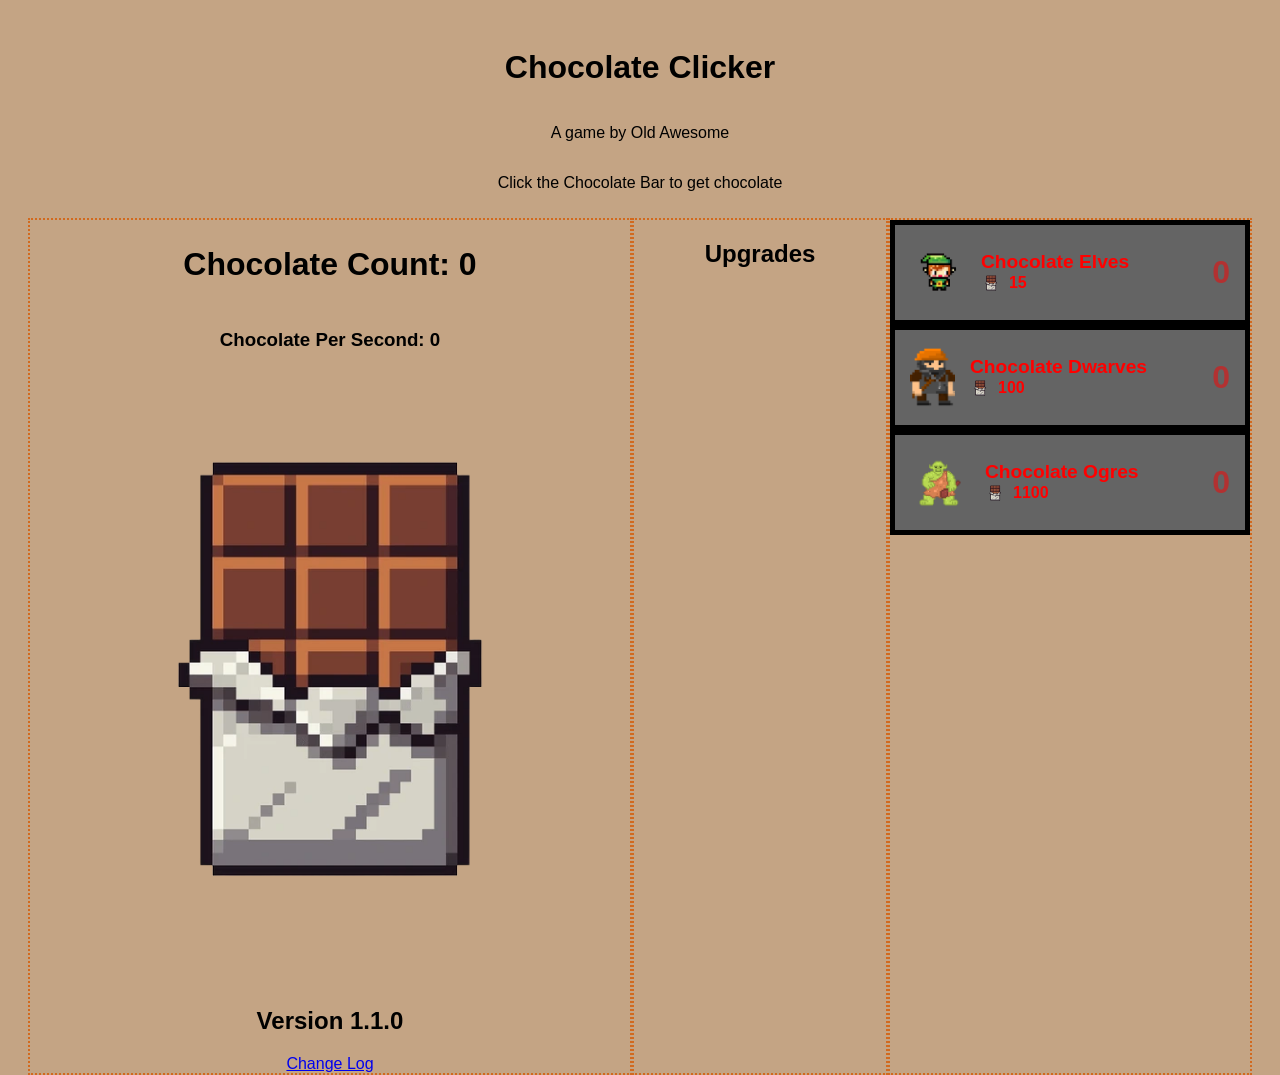
==== index.html @ 0eeb5675 "made page" ====
<html lang="en">
<head>
     <meta charset="UTF-8">
     <meta name="viewport" content="width=device-width, initial-scale=1.0">

     <link rel="stylesheet" href="ccstyle.css">

     
     <title>Chocolate Clicker</title>
</head>
<body>
     <div id="main-container">
          <div id="top-section">
               <h1>Chocolate Clicker</h1>
               <p>A game by Old Awesome</p>
               <p>Click the Chocolate Bar to get chocolate</p>
          </div>

          <div id="bottom-section">
               <div id="left-section">
                    <h2 id="total-chocolate">Chocolate Count: <span id="chocolate-count">0</span></h2>
                    <h3>Chocolate Per Second: <span id="chocolate-per-second-display">0</span></h3>
                    <img id="chocolatebarimage" src="chocolatebar.png">
                    <br>
                    <h2>Version 1.1.0</h2>
                    <a href="\version\index.html">Change Log</a>
               </div>

               <div id="center-section">
                    <h2>Upgrades</h2>
               </div>

               <div id="right-section">
                    <div id="chocolate-elves" class="upgrade-row">
                         <img src="elficon.png" alt="" class="upgrade-icon">
                         <div class="cost-title-container">
                              <h2 class="top-text">Chocolate Elves</h2>
                              <div class="side-by-side">
                                   <img src="chocolatebar.png" class="mini-choco">
                                   <h2 class="cost-text"><span id="chocolate-elf-cost">15</span></h2>
                              </div>
                         </div>
                         <h2 class="count-display"><span id="chocolate-elves-count-value">0</span></h2>
                    </div>
               
                    <div id="chocolate-dwarves" class="upgrade-row">
                         <img src="dwarficon.png" alt="" class="upgrade-icon">
                         <div class="cost-title-container">
                              <h2 class="top-text">Chocolate Dwarves</h2>
                              <div class="side-by-side">
                                   <img src="chocolatebar.png" class="mini-choco">
                                   <h2 class="cost-text"><span id="dwarves-cost">100</span></h2>
                              </div>
                         </div>
                         <h2 class="count-display"><span id="dwarves-count-value">0</span></h2>
                    </div>
               
                    <div id="chocolate-ogres" class="upgrade-row">
                         <img src="ogreicon.png" alt="" class="upgrade-icon">
                         <div class="cost-title-container">
                              <h2 class="top-text">Chocolate Ogres</h2>
                              <div class="side-by-side">
                                   <img src="chocolatebar.png" class="mini-choco">
                                   <h2 class="cost-text"><span id="ogres-cost">1100</span></h2>
                              </div>
                         </div>
                         <h2 class="count-display"><span id="ogres-count-value">0</span></h2>
                    </div>
               </div>
          </div>
     </div>
     <script src="ccscripts.js"></script>
</body>
</html>
---- ccstyle.css ----
/* Global Layout */
h1,
p {
     text-align: center;
}

body {
     font-family: sans-serif;
     display: flex;
     justify-content: space-around;
     padding: 20px;
     background-color: rgb(196, 164, 132);
}

#main-container {
     display: flex;
     flex-direction: column;
     gap: 10px;
     width: 100%;
}

#top-section {
     display: flex;
     flex-direction: column;
     align-items: center;
     width: 100%;
}

#bottom-section {
     display: flex;
     justify-content: space-between;
     width: 100%;
}

#left-section,
#center-section,
#right-section {
     flex: 1;
     display: flex;
     flex-direction: column;
     align-items: center;
     border: 2px dotted chocolate;
}

#total-chocolate {
     font-size: 2rem;
}

/* Upgrade Row Styles */
.upgrade-row {
     display: flex;
     align-items: center;
     justify-content: space-between;
     border: 5px solid black;
     width: 25vw;
     height: 85px;
     /* Increased slightly for comfort */
     padding: 5px 15px;
     background-color: rgb(200, 200, 200);
     cursor: pointer;
     transition: 0.2s;
     overflow: hidden;
}

/* Left Icon */
.upgrade-icon {
     height: 60px;
     width: auto;
     object-fit: contain;
}

/* Center Container (Title over Cost) */
.cost-title-container {
     display: flex;
     flex-direction: column;
     justify-content: center;
     flex-grow: 1;
     margin-left: 15px;
}

.top-text {
     font-size: 1.2rem;
     margin: 0;
     padding: 0;
}

/* Side-by-Side (Choco Icon + Price) */
.side-by-side {
     display: flex;
     align-items: center;
     gap: 8px;
}

.mini-choco {
     height: 20px;
     /* Small enough to fit with text */
     width: auto;
}

.cost-text {
     font-size: 1rem;
     margin: 0;
}

/* Right Count */
.count-display {
     font-size: 2rem;
     margin: 0;
     opacity: 0.5;
}

#chocolatebarimage {
     scale: 0.9;
}
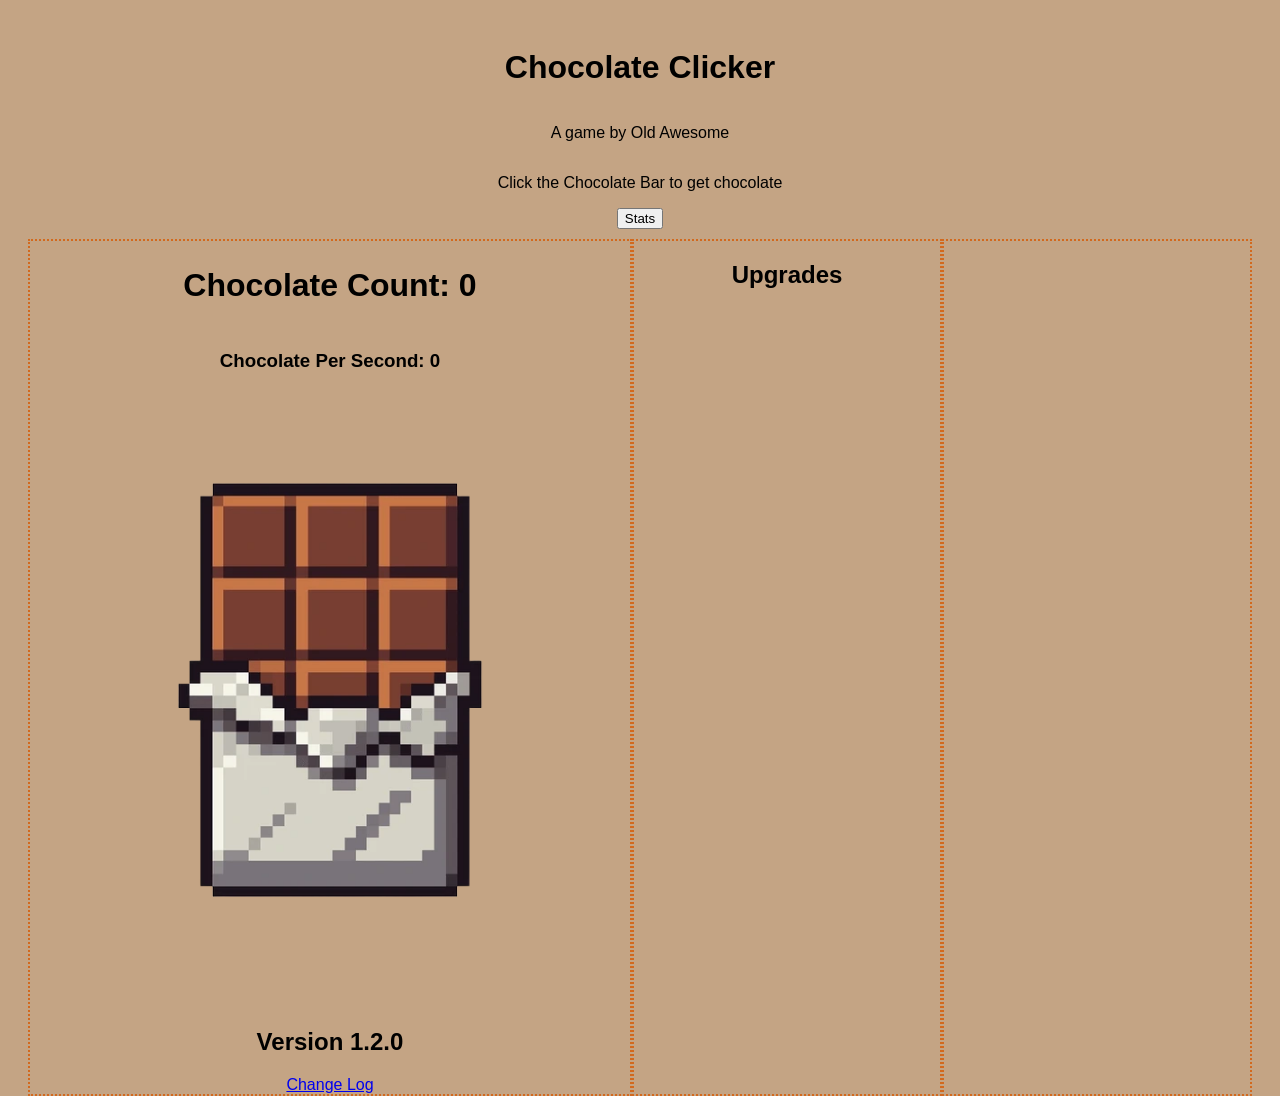
==== commit fc421ae7: "v1.2.0: added a few important things" ====
--- a/index.html
+++ b/index.html
@@ -14,6 +14,16 @@
                <h1>Chocolate Clicker</h1>
                <p>A game by Old Awesome</p>
                <p>Click the Chocolate Bar to get chocolate</p>
+
+               <button id="open-stats-button">Stats</button>
+
+               <div class="overlay" id="overlay"></div>
+
+               <div class="popup" id="popup">
+                    <h2>Stats</h2>
+                    <p>Total Chocolate Earned: <span id="total-chocolate-earned">0</span></p>
+                    <button id="close-stats-button">Close</button>
+               </div>
           </div>
 
           <div id="bottom-section">
@@ -22,7 +32,7 @@
                     <h3>Chocolate Per Second: <span id="chocolate-per-second-display">0</span></h3>
                     <img id="chocolatebarimage" src="chocolatebar.png">
                     <br>
-                    <h2>Version 1.1.0</h2>
+                    <h2>Version 1.2.0</h2>
                     <a href="\version\index.html">Change Log</a>
                </div>
 
@@ -31,7 +41,7 @@
                </div>
 
                <div id="right-section">
-                    <div id="chocolate-elves" class="upgrade-row">
+                    <div id="chocolate-elves" class="upgrade-row-hidden">
                          <img src="elficon.png" alt="" class="upgrade-icon">
                          <div class="cost-title-container">
                               <h2 class="top-text">Chocolate Elves</h2>
@@ -43,7 +53,7 @@
                          <h2 class="count-display"><span id="chocolate-elves-count-value">0</span></h2>
                     </div>
                
-                    <div id="chocolate-dwarves" class="upgrade-row">
+                    <div id="chocolate-dwarves" class="upgrade-row-hidden">
                          <img src="dwarficon.png" alt="" class="upgrade-icon">
                          <div class="cost-title-container">
                               <h2 class="top-text">Chocolate Dwarves</h2>
@@ -55,7 +65,7 @@
                          <h2 class="count-display"><span id="dwarves-count-value">0</span></h2>
                     </div>
                
-                    <div id="chocolate-ogres" class="upgrade-row">
+                    <div id="chocolate-ogres" class="upgrade-row-hidden">
                          <img src="ogreicon.png" alt="" class="upgrade-icon">
                          <div class="cost-title-container">
                               <h2 class="top-text">Chocolate Ogres</h2>
@@ -66,6 +76,18 @@
                          </div>
                          <h2 class="count-display"><span id="ogres-count-value">0</span></h2>
                     </div>
+
+                    <div id="chocolate-goblins" class="upgrade-row-hidden">
+                         <img src="goblinicon.png" alt="" class="upgrade-icon">
+                         <div class="cost-title-container">
+                              <h2 class="top-text">Chocolate Goblins</h2>
+                              <div class="side-by-side">
+                                   <img src="chocolatebar.png" class="mini-choco">
+                                   <h2 class="cost-text"><span id="goblins-cost">12000</span></h2>
+                              </div>
+                         </div>
+                         <h2 class="count-display"><span id="goblins-count-value">0</span></h2>
+                    </div>
                </div>
           </div>
      </div>
--- a/ccstyle.css
+++ b/ccstyle.css
@@ -47,8 +47,24 @@
 }
 
 /* Upgrade Row Styles */
-.upgrade-row {
+.upgrade-row-hidden {
+     display: none; /* Hidden by default, shown when player has enough chocolate */
+     align-items: center;
+     justify-content: space-between;
+     border: 5px solid black;
+     width: 25vw;
+     height: 85px;
+     /* Increased slightly for comfort */
+     padding: 5px 15px;
+     background-color: rgb(200, 200, 200);
+     cursor: pointer;
+     transition: 0.2s;
+     overflow: hidden;
+}
+
+.upgrade-row-shown {
      display: flex;
+     /* Hidden by default, shown when player has enough chocolate */
      align-items: center;
      justify-content: space-between;
      border: 5px solid black;
@@ -111,4 +127,36 @@
 
 #chocolatebarimage {
      scale: 0.9;
+}
+
+/* Stats Popup */
+.overlay {
+     position: fixed;
+     top: 0;
+     left: 0;
+     width: 100%;
+     height: 100%;
+     background-color: rgba(0, 0, 0, 0.7);
+     backdrop-filter: blur(3px);
+     display: none;
+     z-index: 1;
+}
+
+/* Popup Styles */
+.popup {
+     background: white;
+     padding: 20px;
+     border-radius: 5px;
+     width: 300px;
+     position: fixed;
+     top: 50%;
+     left: 50%;
+     transform: translate(-50%, -50%);
+     display: none;
+     z-index: 2;
+     text-align: center;
+}
+
+.show-popup {
+     display: block;
 }
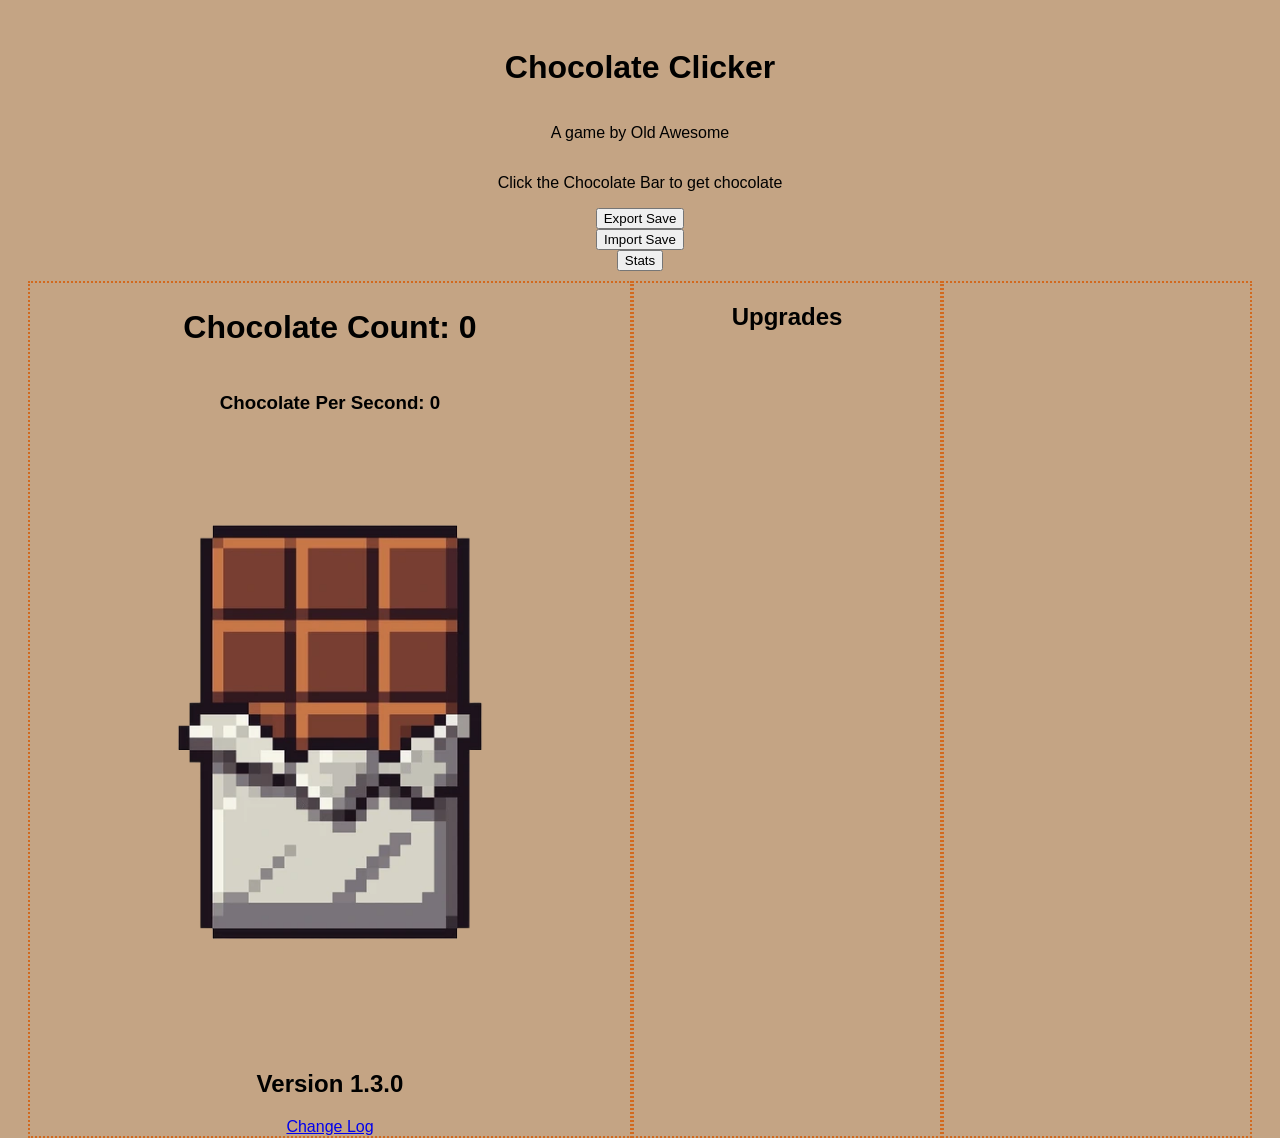
==== commit f4708131: "v1.3.0: you can now save!!!!!!!!!!!!!!" ====
--- a/index.html
+++ b/index.html
@@ -15,6 +15,9 @@
                <p>A game by Old Awesome</p>
                <p>Click the Chocolate Bar to get chocolate</p>
 
+               <button onclick="exportSave()" id="export-save">Export Save</button>
+               <button onclick="importSave()" id="import-save">Import Save</button>
+
                <button id="open-stats-button">Stats</button>
 
                <div class="overlay" id="overlay"></div>
@@ -22,6 +25,9 @@
                <div class="popup" id="popup">
                     <h2>Stats</h2>
                     <p>Total Chocolate Earned: <span id="total-chocolate-earned">0</span></p>
+                    <br>
+                    <button id="reset-button">Reset Game</button>
+                    <br>
                     <button id="close-stats-button">Close</button>
                </div>
           </div>
@@ -32,7 +38,7 @@
                     <h3>Chocolate Per Second: <span id="chocolate-per-second-display">0</span></h3>
                     <img id="chocolatebarimage" src="chocolatebar.png">
                     <br>
-                    <h2>Version 1.2.0</h2>
+                    <h2>Version 1.3.0</h2>
                     <a href="\version\index.html">Change Log</a>
                </div>
 
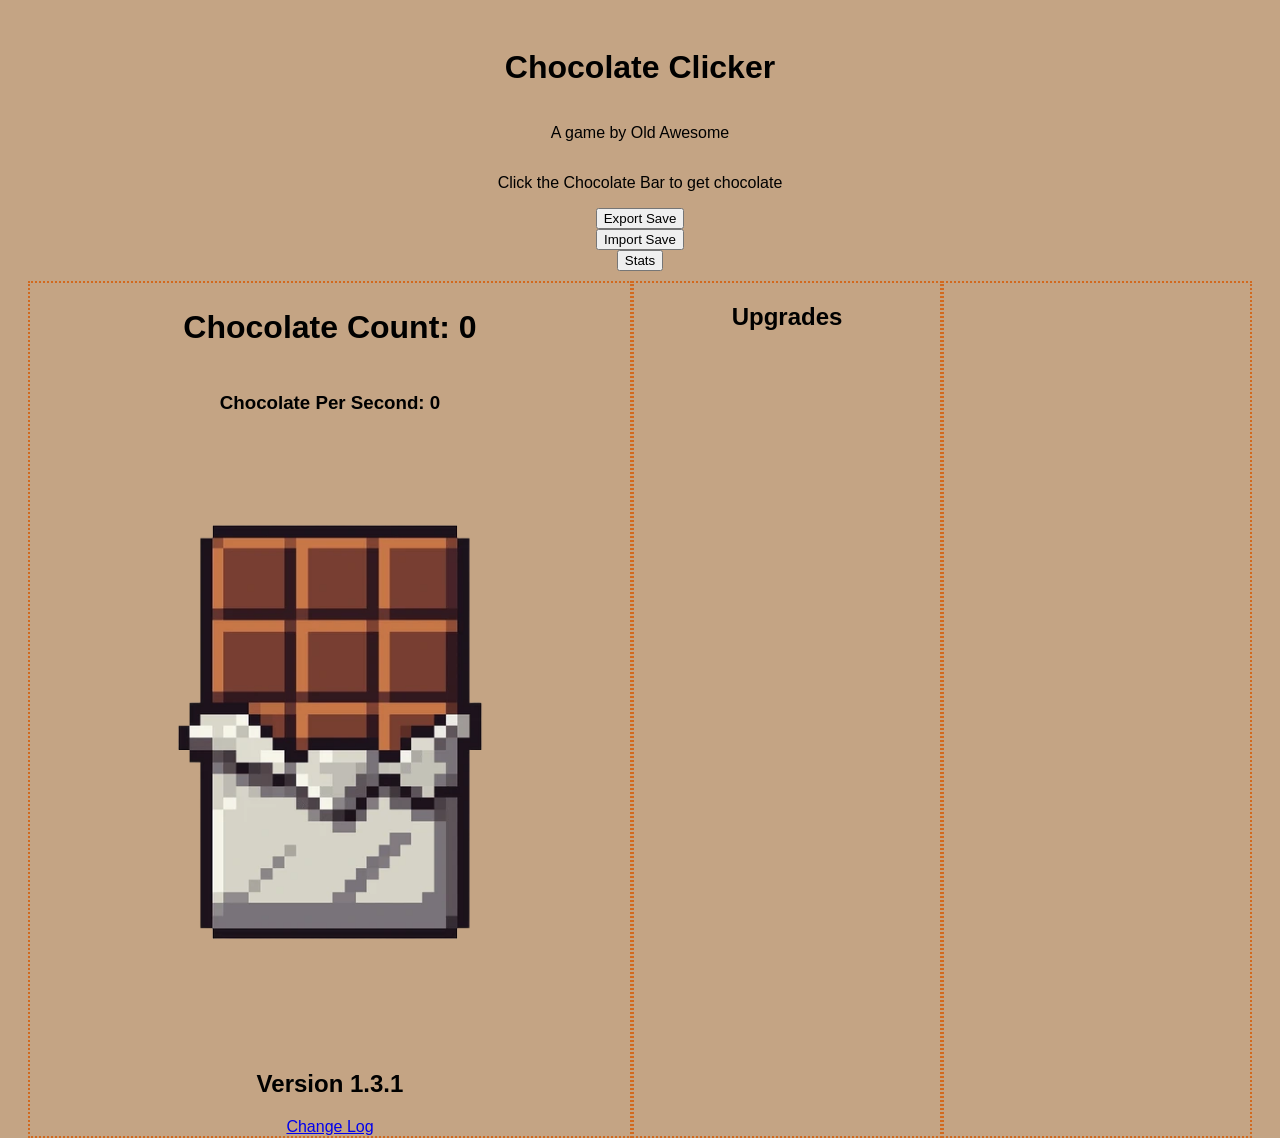
==== commit fd20bacd: "v1.3.1: added the current chocolate count to the title of the game" ====
--- a/index.html
+++ b/index.html
@@ -6,7 +6,7 @@
      <link rel="stylesheet" href="ccstyle.css">
 
      
-     <title>Chocolate Clicker</title>
+     <title id="game-title">0 Chocolate - Chocolate Clicker</title>
 </head>
 <body>
      <div id="main-container">
@@ -38,7 +38,7 @@
                     <h3>Chocolate Per Second: <span id="chocolate-per-second-display">0</span></h3>
                     <img id="chocolatebarimage" src="chocolatebar.png">
                     <br>
-                    <h2>Version 1.3.0</h2>
+                    <h2>Version 1.3.1</h2>
                     <a href="\version\index.html">Change Log</a>
                </div>
 
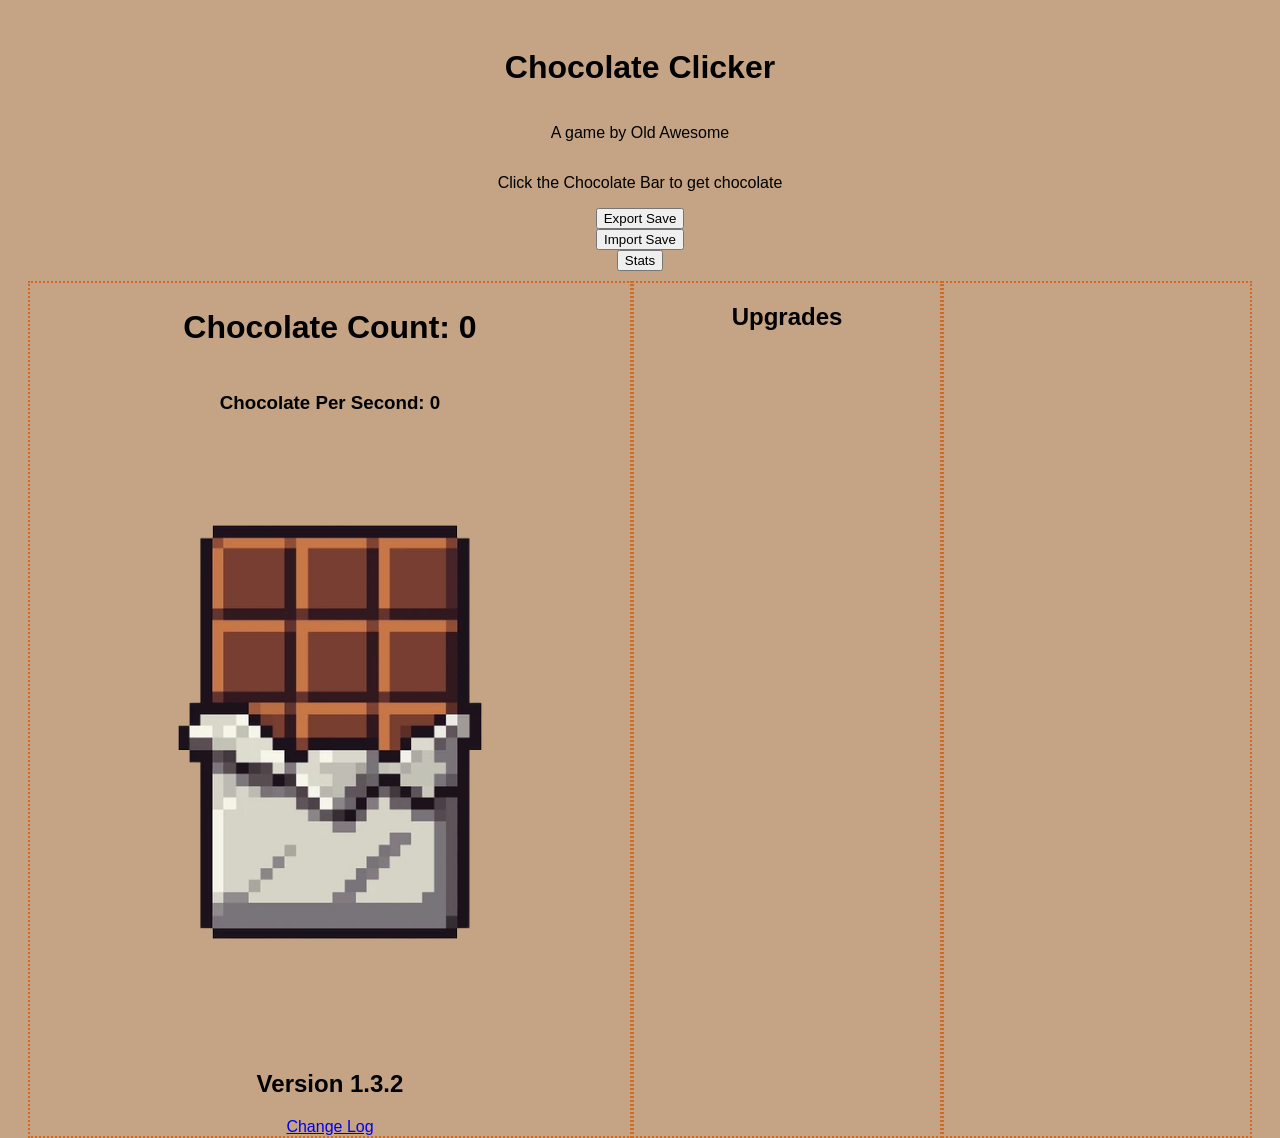
==== commit d157b84f: "v1.3.2: added an upgrade (finally)" ====
--- a/index.html
+++ b/index.html
@@ -38,17 +38,36 @@
                     <h3>Chocolate Per Second: <span id="chocolate-per-second-display">0</span></h3>
                     <img id="chocolatebarimage" src="chocolatebar.png">
                     <br>
-                    <h2>Version 1.3.1</h2>
+                    <h2>Version 1.3.2</h2>
                     <a href="\version\index.html">Change Log</a>
                </div>
 
                <div id="center-section">
                     <h2>Upgrades</h2>
+                    <div id="upgrades-list">
+                         <div class="upgrade-container">
+                              <div class="upgrade-icon" id="gamermouse-upgrade">
+                                   <img src="gamermouseupgrade.png" alt="Upgrade" class="upgrade-image">
+
+                                   <div class="upgrade-tooltip">
+                                        <div class="tooltip-header">
+                                             <span class="upgrade-name">Gamer Mouse</span>
+                                             <div class="side-by-side">
+                                                  <img src="chocolatebar.png" class="mini-choco">
+                                                  <span class="upgrade-cost">50</span>
+                                             </div>
+                                        </div>
+                                        <p class="upgrade-description">Double the power of your clicks</p>
+                                        <p class="upgrade-quote">"Now you can get the most out of your clicks!!! (Starting at $99.99)"</p>
+                                   </div>
+                              </div>
+                         </div>
+                    </div>
                </div>
 
                <div id="right-section">
                     <div id="chocolate-elves" class="upgrade-row-hidden">
-                         <img src="elficon.png" alt="" class="upgrade-icon">
+                         <img src="elficon.png" alt="" class="creature-icon">
                          <div class="cost-title-container">
                               <h2 class="top-text">Chocolate Elves</h2>
                               <div class="side-by-side">
@@ -60,7 +79,7 @@
                     </div>
                
                     <div id="chocolate-dwarves" class="upgrade-row-hidden">
-                         <img src="dwarficon.png" alt="" class="upgrade-icon">
+                         <img src="dwarficon.png" alt="" class="creature-icon">
                          <div class="cost-title-container">
                               <h2 class="top-text">Chocolate Dwarves</h2>
                               <div class="side-by-side">
@@ -72,7 +91,7 @@
                     </div>
                
                     <div id="chocolate-ogres" class="upgrade-row-hidden">
-                         <img src="ogreicon.png" alt="" class="upgrade-icon">
+                         <img src="ogreicon.png" alt="" class="creature-icon">
                          <div class="cost-title-container">
                               <h2 class="top-text">Chocolate Ogres</h2>
                               <div class="side-by-side">
@@ -84,7 +103,7 @@
                     </div>
 
                     <div id="chocolate-goblins" class="upgrade-row-hidden">
-                         <img src="goblinicon.png" alt="" class="upgrade-icon">
+                         <img src="goblinicon.png" alt="" class="creature-icon">
                          <div class="cost-title-container">
                               <h2 class="top-text">Chocolate Goblins</h2>
                               <div class="side-by-side">
--- a/ccstyle.css
+++ b/ccstyle.css
@@ -79,7 +79,7 @@
 }
 
 /* Left Icon */
-.upgrade-icon {
+.creature-icon {
      height: 60px;
      width: auto;
      object-fit: contain;
@@ -159,4 +159,66 @@
 
 .show-popup {
      display: block;
+}
+
+/* The icon for the upgrades in the upgrade shop */
+.upgrade-icon {
+     visibility: hidden; /* Hidden by default, shown when player has enough chocolate */
+     position: relative;
+     height: 60px;
+     width: 60px;
+     background-color: #666;
+     border: 2px solid #888;
+     cursor: pointer;
+     display: flex;
+     align-items: center;
+     justify-content: center;
+}
+
+/* The info box which is hidden by default and shows when the player hovers over the upgrade icon */
+.upgrade-tooltip {
+     visibility: hidden;
+     position: absolute;
+     right: 70px;
+     top: 0;
+     width: 250px;
+     background-color: #111;
+     border: 2px solid var(--accent-color);
+     padding: 10px;
+     z-index: 10; /* Ensure it appears above other elements */
+     pointer-events: none; /* Prevent it from interfering with mouse events */
+}
+
+/* Show the tooltip when hovering over the upgrade icon */
+.upgrade-icon:hover .upgrade-tooltip {
+     visibility: visible;
+}
+
+/* Tooltip text styles */
+.tooltip-header{
+     display: flex;
+     justify-content: space-between;
+     border-bottom: 1px solid #444;
+     margin-bottom: 5px;
+     padding-bottom: 5px;
+     color: #f1c40f;
+     font-weight: bold;
+}
+
+.upgrade-description {
+     font-size: 0.9rem;
+     color: #ccc;
+}
+
+.upgrade-quote {
+     font-style: italic;
+     font-size: 0.8rem;
+     color: #888;
+     margin-top: 5px;
+}
+
+.upgrade-image {
+     width: 60px;
+     height: 60px;
+     object-fit: contain;
 }
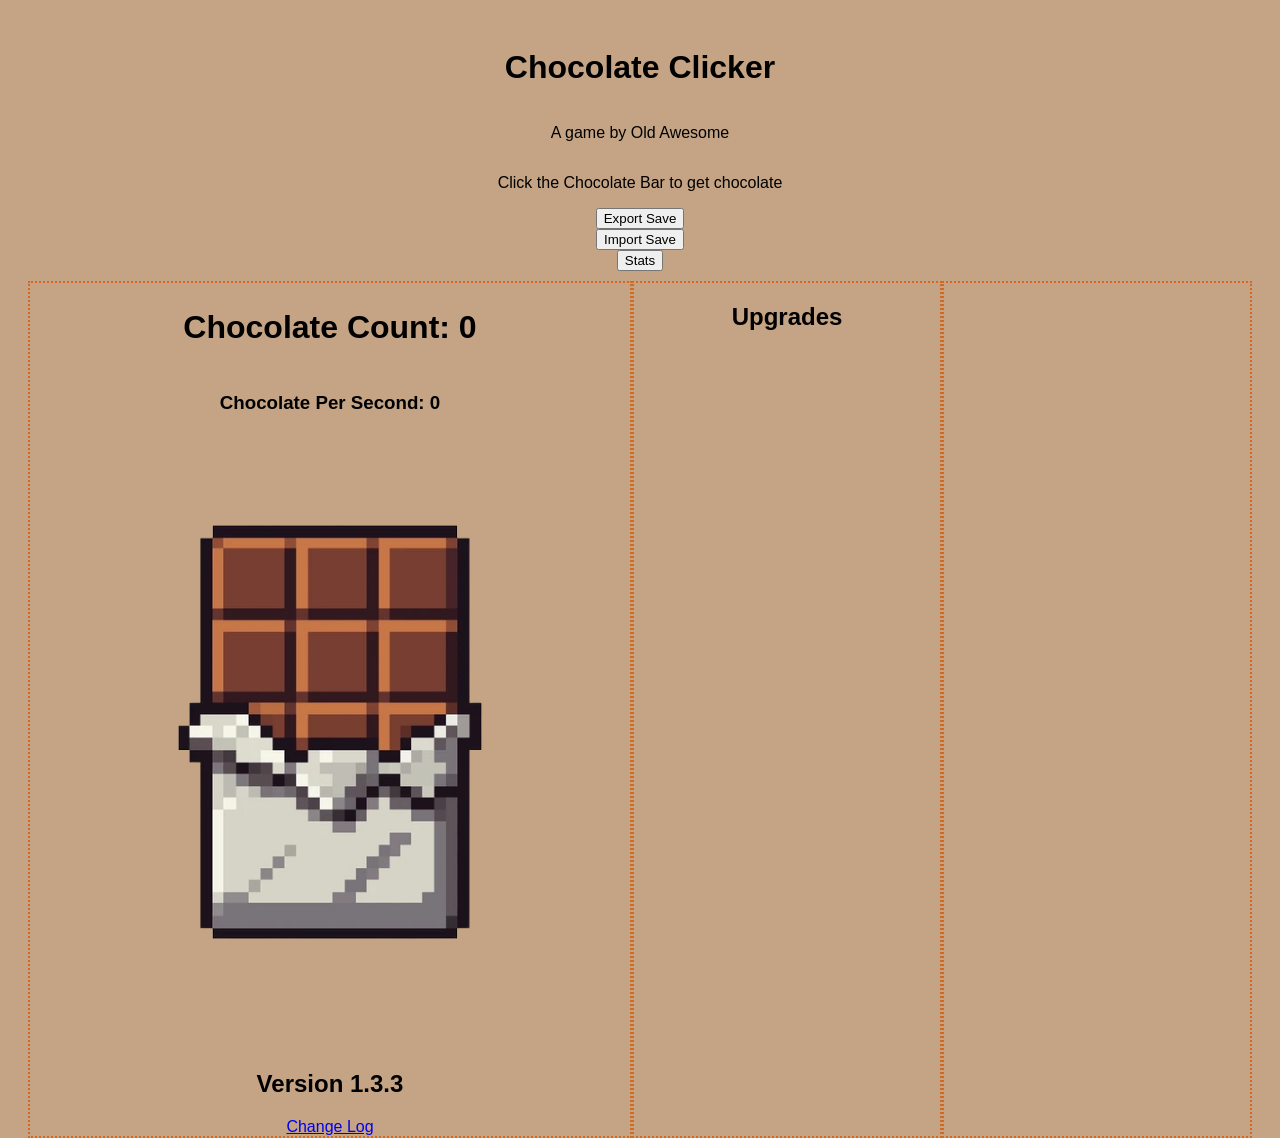
==== commit 0ba1efa8: "v1.3.3: added a new upgrade and other useful things" ====
--- a/index.html
+++ b/index.html
@@ -4,7 +4,7 @@
      <meta name="viewport" content="width=device-width, initial-scale=1.0">
 
      <link rel="stylesheet" href="ccstyle.css">
-
+     <link rel="icon" href="chocolateclickericon.png" type="image/png">
      
      <title id="game-title">0 Chocolate - Chocolate Clicker</title>
 </head>
@@ -25,6 +25,7 @@
                <div class="popup" id="popup">
                     <h2>Stats</h2>
                     <p>Total Chocolate Earned: <span id="total-chocolate-earned">0</span></p>
+                    <p>Total Clicks: <span id="total-clicks">0</span></p>
                     <br>
                     <button id="reset-button">Reset Game</button>
                     <br>
@@ -38,7 +39,7 @@
                     <h3>Chocolate Per Second: <span id="chocolate-per-second-display">0</span></h3>
                     <img id="chocolatebarimage" src="chocolatebar.png">
                     <br>
-                    <h2>Version 1.3.2</h2>
+                    <h2>Version 1.3.3</h2>
                     <a href="\version\index.html">Change Log</a>
                </div>
 
@@ -59,6 +60,22 @@
                                         </div>
                                         <p class="upgrade-description">Double the power of your clicks</p>
                                         <p class="upgrade-quote">"Now you can get the most out of your clicks!!! (Starting at $99.99)"</p>
+                                   </div>
+                              </div>
+
+                              <div class="upgrade-icon" id="twodaysxmas-upgrade">
+                                   <img src="twodaysofchristmasupgradeicon.png" alt="Upgrade" class="upgrade-image">
+
+                                   <div class="upgrade-tooltip">
+                                        <div class="tooltip-header">
+                                             <span class="upgrade-name">Two Days of Christmas</span>
+                                             <div class="side-by-side">
+                                                  <img src="chocolatebar.png" class="mini-choco">
+                                                  <span class="upgrade-cost">50</span>
+                                             </div>
+                                        </div>
+                                        <p class="upgrade-description">Production of Elves doubles</p>
+                                        <p class="upgrade-quote">"That's right, double the days of Christmas, double the amount of money you have to spend on your annoying relatives!"</p>
                                    </div>
                               </div>
                          </div>
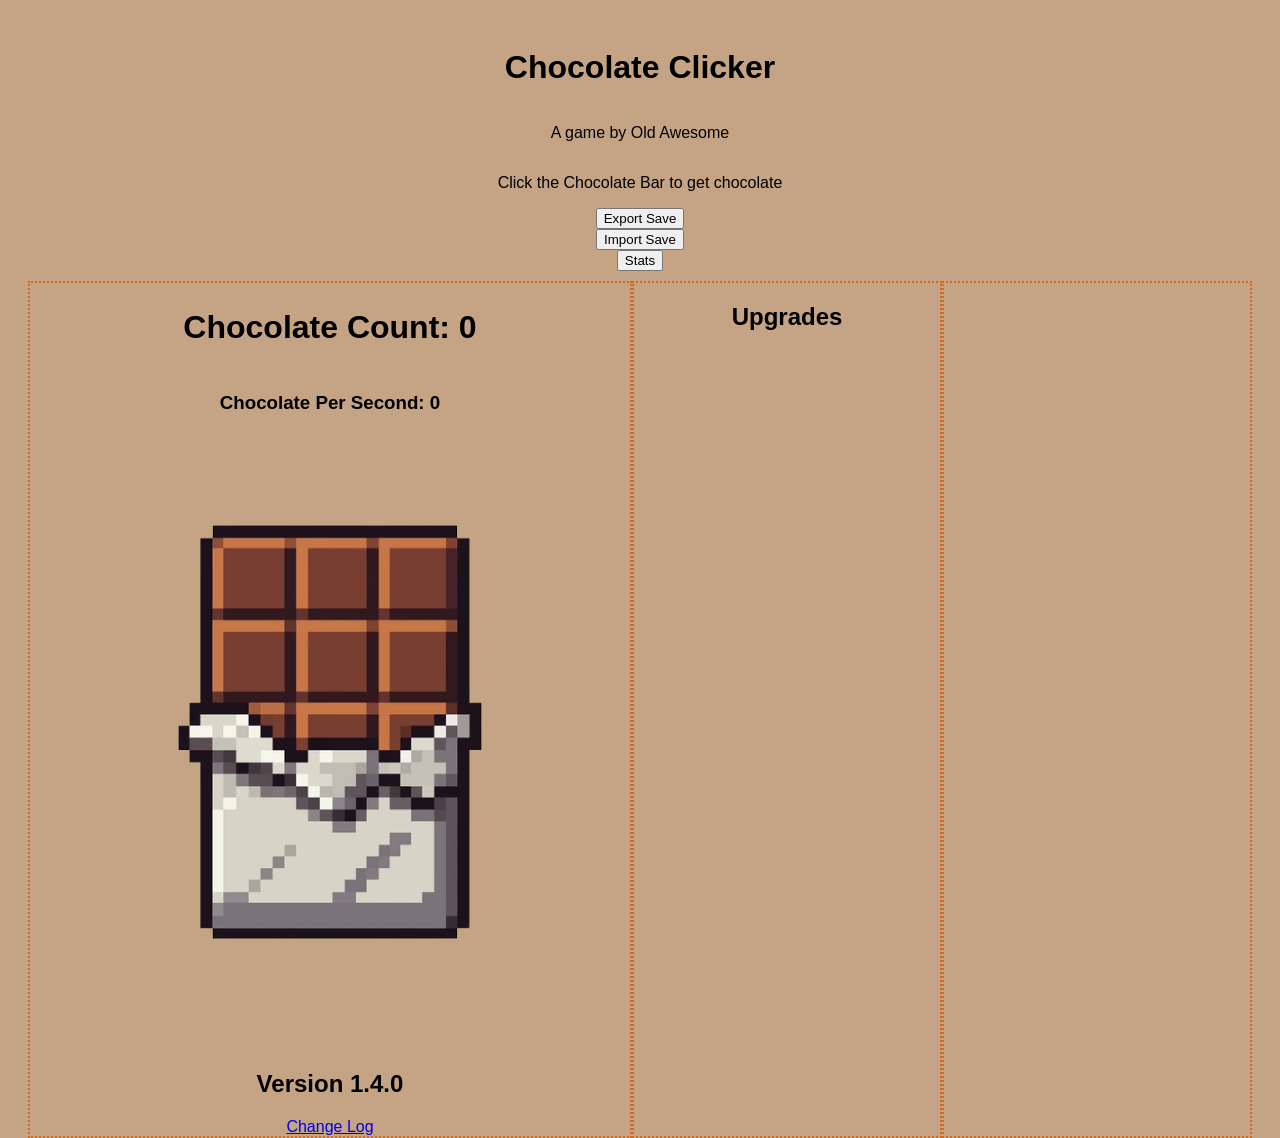
==== commit 55a06228: "v1.4.0: see the changelog" ====
--- a/index.html
+++ b/index.html
@@ -39,7 +39,7 @@
                     <h3>Chocolate Per Second: <span id="chocolate-per-second-display">0</span></h3>
                     <img id="chocolatebarimage" src="chocolatebar.png">
                     <br>
-                    <h2>Version 1.3.3</h2>
+                    <h2>Version 1.4.0</h2>
                     <a href="\version\index.html">Change Log</a>
                </div>
 
@@ -74,8 +74,24 @@
                                                   <span class="upgrade-cost">50</span>
                                              </div>
                                         </div>
-                                        <p class="upgrade-description">Production of Elves doubles</p>
+                                        <p class="upgrade-description">Production of Elves double</p>
                                         <p class="upgrade-quote">"That's right, double the days of Christmas, double the amount of money you have to spend on your annoying relatives!"</p>
+                                   </div>
+                              </div>
+
+                              <div class="upgrade-icon" id="reinforcedpickaxes-upgrade">
+                                   <img src="reinforcedpickaxesicon.png" alt="Upgrade" class="upgrade-image">
+
+                                   <div class="upgrade-tooltip">                                   
+                                        <div class="tooltip-header">
+                                             <span class="upgrade-name">Reinforced Pickaxes</span>
+                                             <div class="side-by-side">
+                                                  <img src="chocolatebar.png" class="mini-choco">
+                                                  <span class="upgrade-cost">1000</span>
+                                             </div>
+                                        </div>
+                                        <p class="upgrade-description">Production of Dwarves double</p>
+                                        <p class="upgrade-quote">"Those salesmen are getting craftier..."</p>
                                    </div>
                               </div>
                          </div>
